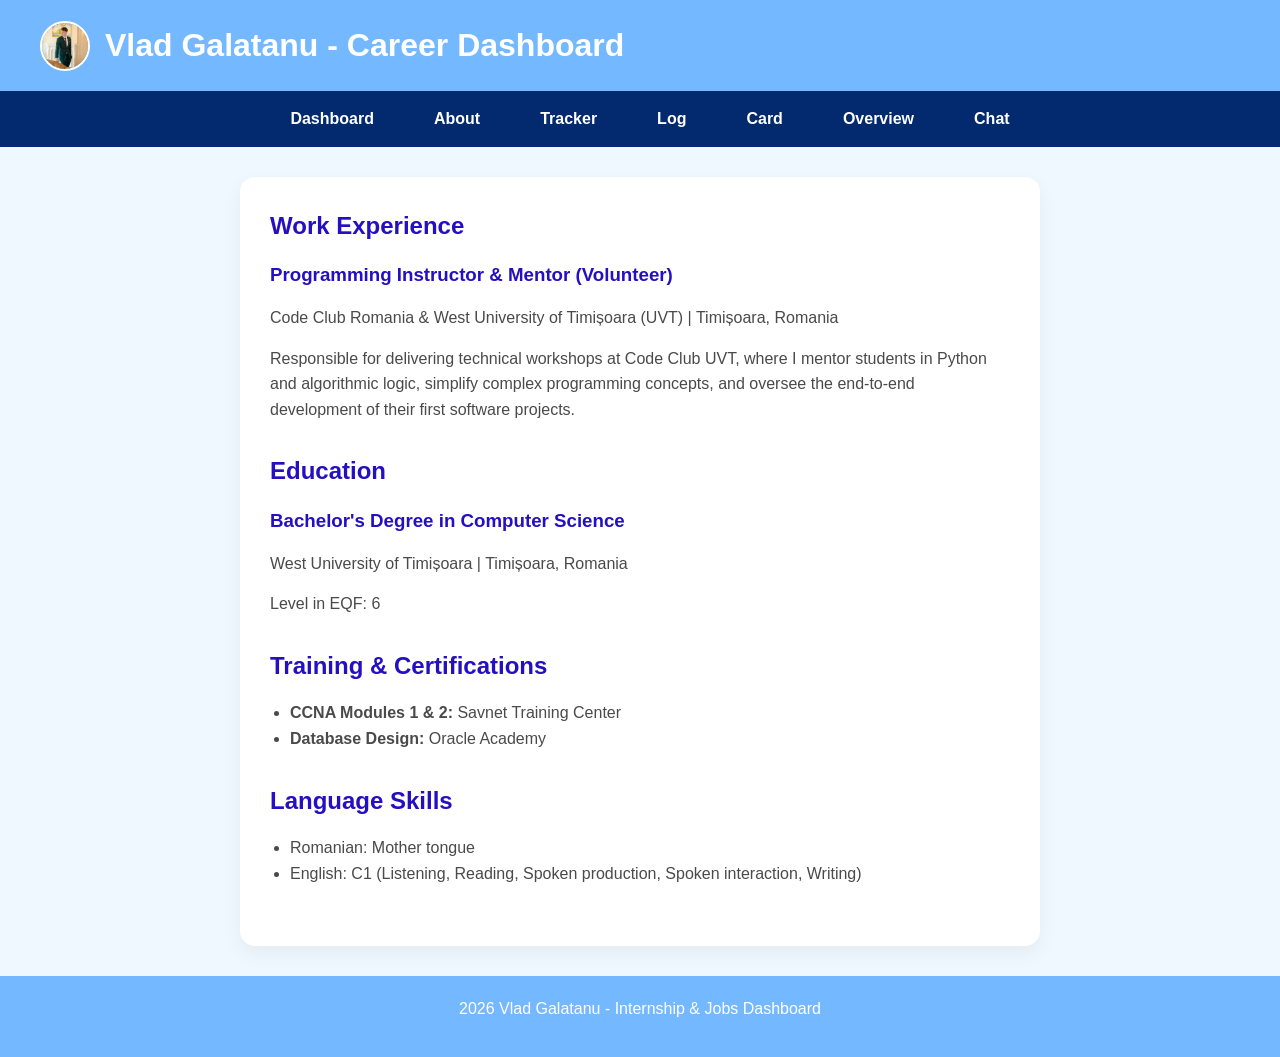
==== about.html @ 5530520a "Add files via upload" ====
<!DOCTYPE html>
<html lang="en">
<head>
    <meta charset="UTF-8">
    <meta name="viewport" content="width=device-width, initial-scale=1.0">
    <title>
        About me - Internship Tracker
    </title>
    <link rel="stylesheet" href="styles.css">
</head>
<body>
    <header>
     <img src="profile.jpg" alt="Photo of me">
     <h1>
        Vlad Galatanu - Career Dashboard
    </h1>
    </header>

    <nav>
        <ul>
            <li><a href="index.html">Dashboard</a></li>
            <li><a href="about.html">About</a></li>
            <li><a href="data.html">Tracker</a></li>
            <li><a href="contact.html">Log</a></li>
            <li><a href="card.html">Card</a></li>
            <li><a href="overview.html">Overview</a></li>
            <li><a href="chatbot.html">Chat</a></li>
        </ul>
    </nav>

    <main id="main">
        <section>
            <h2>
                Work Experience
            </h2>
            <h3>
                Programming Instructor & Mentor (Volunteer)
            </h3>
            <p>
                Code Club Romania & West University of Timișoara (UVT) | Timișoara, Romania
            </p>
            <p>
                Responsible for delivering technical workshops at Code Club UVT, where I mentor students in Python and algorithmic logic, simplify complex programming concepts, and oversee the end-to-end development of their first software projects.
            </p>
        </section>

        <section>
            <h2>
                Education
            </h2>
            <h3>
                Bachelor's Degree in Computer Science
            </h3>
            <p>
                West University of Timișoara | Timișoara, Romania
            </p>
            <p>
                Level in EQF: 6
            </p>
        </section>

        <section>
            <h2>
                Training & Certifications
            </h2>
            <ul>
                <li><strong>CCNA Modules 1 & 2:</strong> Savnet Training Center</li>
                <li><strong>Database Design:</strong> Oracle Academy</li>
            </ul>
        </section>

        <section>
            <h2>
                Language Skills
            </h2>
            <ul>
                <li>
                    Romanian: Mother tongue
                </li>
                <li>
                    English: C1 (Listening, Reading, Spoken production, Spoken interaction, Writing)
                </li>
            </ul>
        </section>
    </main>

    <footer>
        <p>
            2026 Vlad Galatanu - Internship & Jobs Dashboard
        </p>
    </footer>
</body>
</html>
---- styles.css ----
* {
     box-sizing: border-box;
     margin: 0;
     padding: 0;
 }
 
 body {
     font-family: "Segoe UI", Tahoma, Geneva, Verdana, sans-serif;
     line-height: 1.6;
     background-color: #f0f8ff;
     color: #4a4a4a;
 }
 
 a[href="#main"] {
     position: absolute;
     top: -40px;
     left: 0;
     background-color: #ff7675;
     color: #fff;
     padding: 8px;
     z-index: 100;
     text-decoration: none;
     border-radius: 0 0 5px 0;
 }
 
 a[href="#main"]:focus {
     top: 0;
 }
 
 header {
     background-color: #74b9ff;
     color: #fff;
     padding: 20px 40px;
     display: flex;
     align-items: center;
     justify-content: flex-start;
     gap: 15px;
 }
 
 header img {
     width: 50px;
     height: 50px;
     border-radius: 50%;
     border: 2px solid #fff;
     object-fit: cover;
 }
 
 header h1 {
     color: #fff;
     margin-bottom: 0;
 }
 
 nav {
     background-color: #032a6e;
 }
 
 nav ul {
     list-style-type: none;
     display: flex;
     justify-content: center;
     padding: 15px 0;
 }
 
 nav ul li {
     margin: 0 15px;
 }
 
 nav ul li a {
     color: #fff;
     text-decoration: none;
     font-weight: bold;
     padding: 8px 15px;
     border-radius: 20px;
     transition: background-color 0.3s;
 }
 
 nav ul li a:hover {
     background-color: #2209e2;
 }
 
 main {
     max-width: 800px;
     margin: 30px auto;
     padding: 30px;
     background-color: #fff;
     border-radius: 15px;
     box-shadow: 0 8px 20px rgba(0,0,0,0.05);
 }
 
 section {
     margin-bottom: 30px;
 }
 
 h1, h2, h3 {
     margin-bottom: 15px;
     color: #240fc2;
 }
 
 p, ul {
     margin-bottom: 15px;
 }
 
 ul {
     margin-left: 20px;
 }
 
 table {
     width: 100%;
     border-collapse: collapse;
     margin-bottom: 20px;
     border-radius: 10px;
     overflow: hidden;
 }
 
 caption {
     font-weight: bold;
     margin-bottom: 10px;
     text-align: left;
     color: #2212a1;
 }
 
 th, td {
     padding: 12px;
     text-align: left;
 }
 
 th {
     background-color: #74b9ff;
     color: #fff;
 }
 
 tbody tr:nth-child(even) {
     background-color: #f0f8ff;
 }
 
 fieldset {
     padding: 20px;
     border: 2px dashed #a29bfe;
     border-radius: 10px;
 }
 
 legend {
     font-weight: bold;
     padding: 0 10px;
     color: #2412aa;
 }
 
 form div {
     margin-bottom: 15px;
 }
 
 label {
     display: block;
     margin-bottom: 5px;
     font-weight: bold;
     color: #4a4a4a;
 }
 
 input[type="text"],
 input[type="email"],
 select,
 textarea {
     width: 100%;
     padding: 10px;
     border: 2px solid #dfe6e9;
     border-radius: 8px;
     font-family: inherit;
     background-color: #fafbfc;
 }
 
 input[type="submit"] {
     background-color: #02b017;
     color: #fff;
     padding: 12px 25px;
     border: none;
     border-radius: 25px;
     cursor: pointer;
     font-weight: bold;
     transition: transform 0.2s;
 }
 
 input[type="submit"]:hover {
     transform: scale(1.05);
 }
 
 footer {
     text-align: center;
     padding: 20px;
     background-color: #74b9ff;
     color: #fff;
     margin-top: 20px;
 }
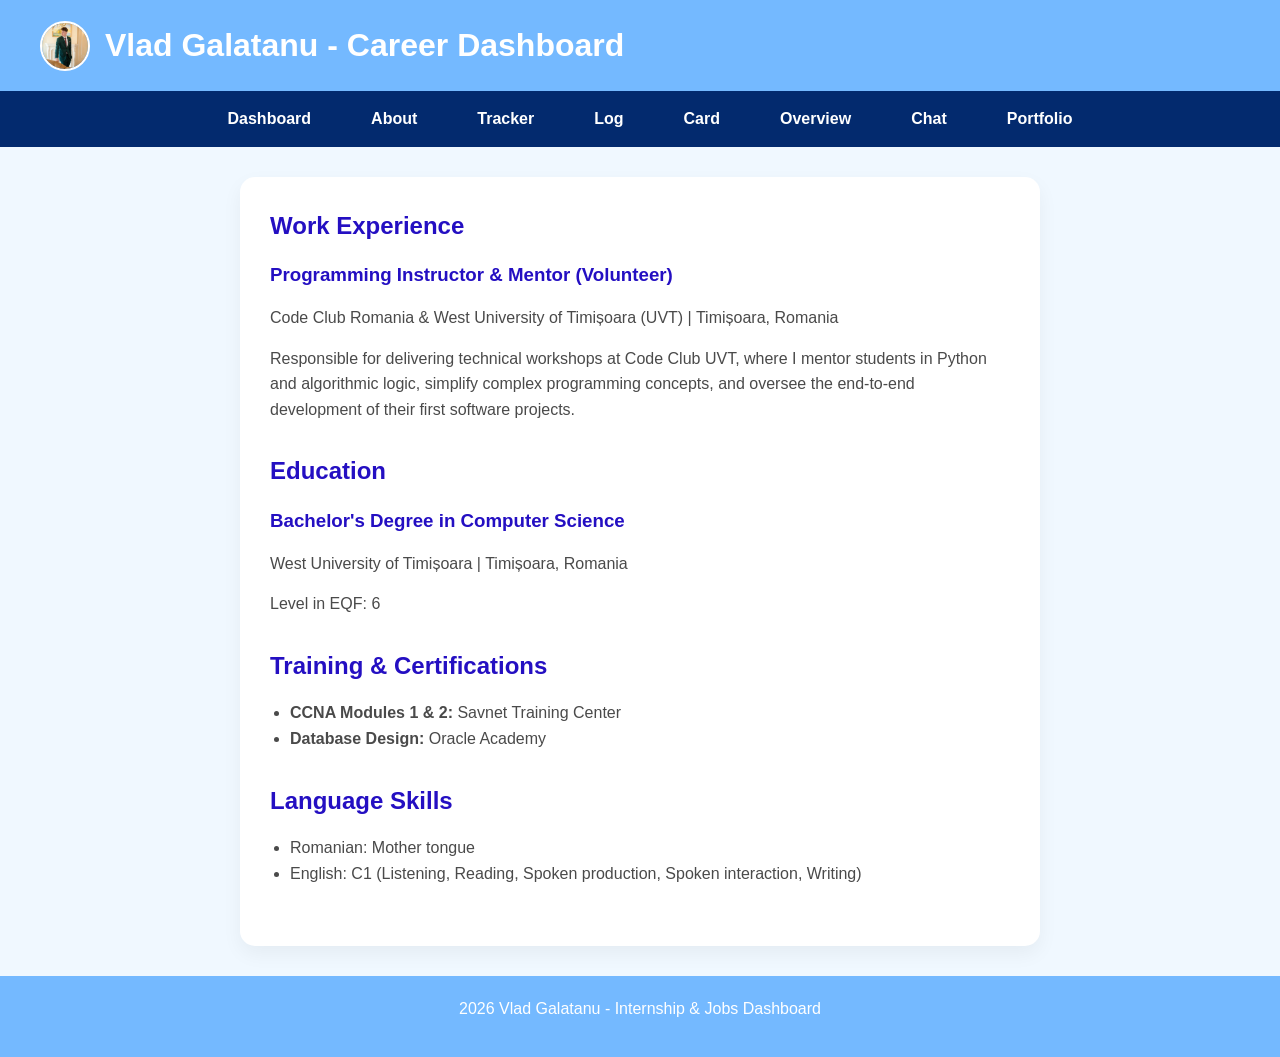
==== commit d287cd19: "Update about.html" ====
--- a/about.html
+++ b/about.html
@@ -25,6 +25,7 @@
             <li><a href="card.html">Card</a></li>
             <li><a href="overview.html">Overview</a></li>
             <li><a href="chatbot.html">Chat</a></li>
+            <li><a href="portfolio.html">Portfolio</a></li>
         </ul>
     </nav>
 
@@ -90,4 +91,4 @@
         </p>
     </footer>
 </body>
-</html>+</html>
